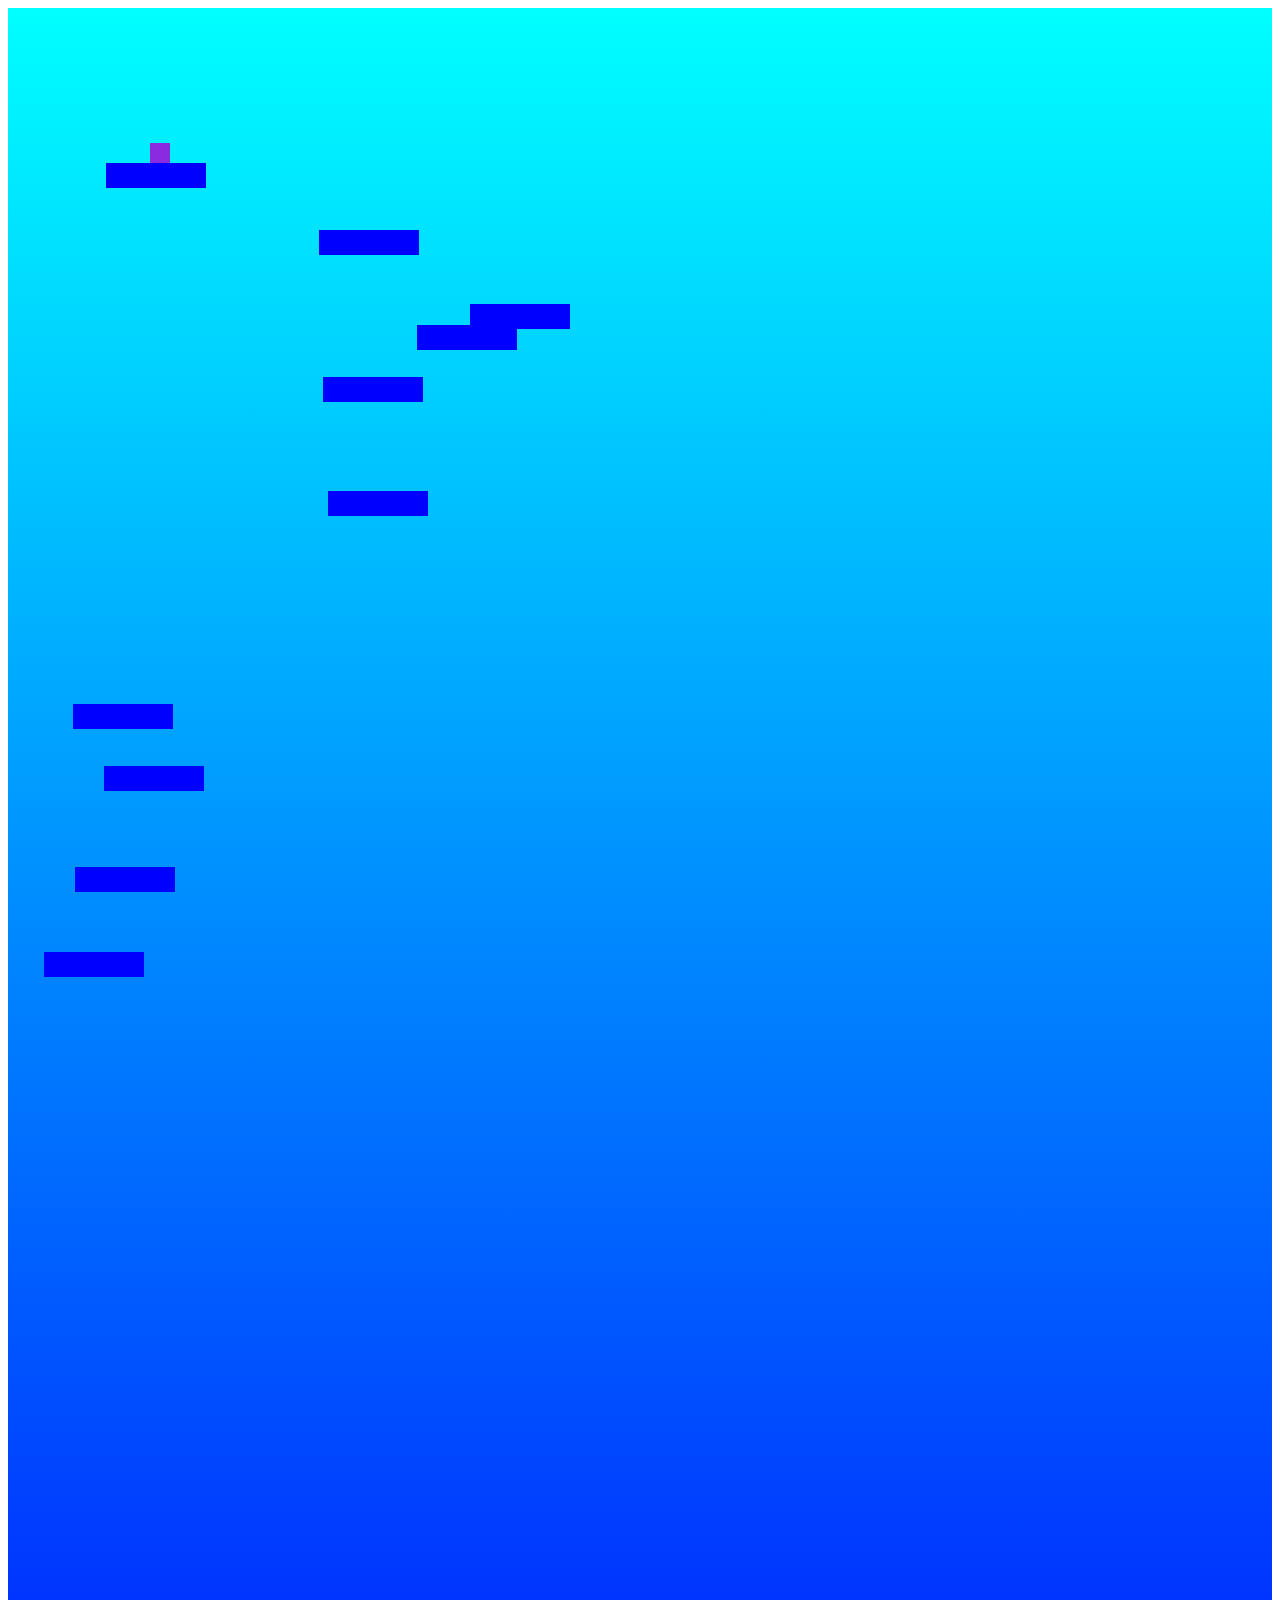
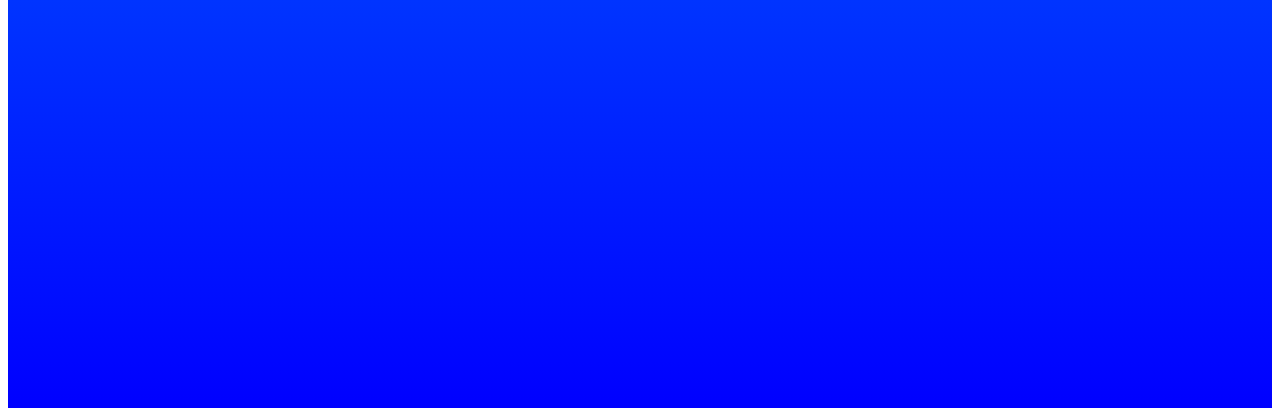
==== index.html @ 2bb2d172 "..." ====
<!DOCTYPE html>
<html lang="en">
<head>
    <meta charset="UTF-8">
    <meta name="viewport" content="width=device-width, initial-scale=1.0">
    <link rel="stylesheet" href="/css/Player.css">
    <link rel="stylesheet" href="/css/Platform.css">
    <link rel="stylesheet" href="/css/Stylesheet.css">
    <title>Portfolio</title>
</head>
<body>
    <div id="background"></div>

    <script type="module" src="/js/GlobalVars.js"></script>
    <script type="module" src="/js/InputController.js"></script>
    <script type="module" src="/js/RigidBody.js"></script>
    <script type="module" src="/js/Player.js"></script>
    <script type="module" src="/js/CollisionManager.js"></script>
    <script type="module" src="/js/GameController.js"></script>
</body>
</html>
---- css/Player.css ----
#player {
    z-index: 10; 
    background-color: blueviolet; 
    width: 20px; 
    height: 20px; 
    position: absolute; 
    left: 150px;
    top: 0px;
}
---- css/Platform.css ----
.platform {
    position: absolute;
    background-color: blue;
}
---- css/Stylesheet.css ----
#background {
    height: 2000px; 
    background-image: linear-gradient(to bottom, cyan, blue);
}
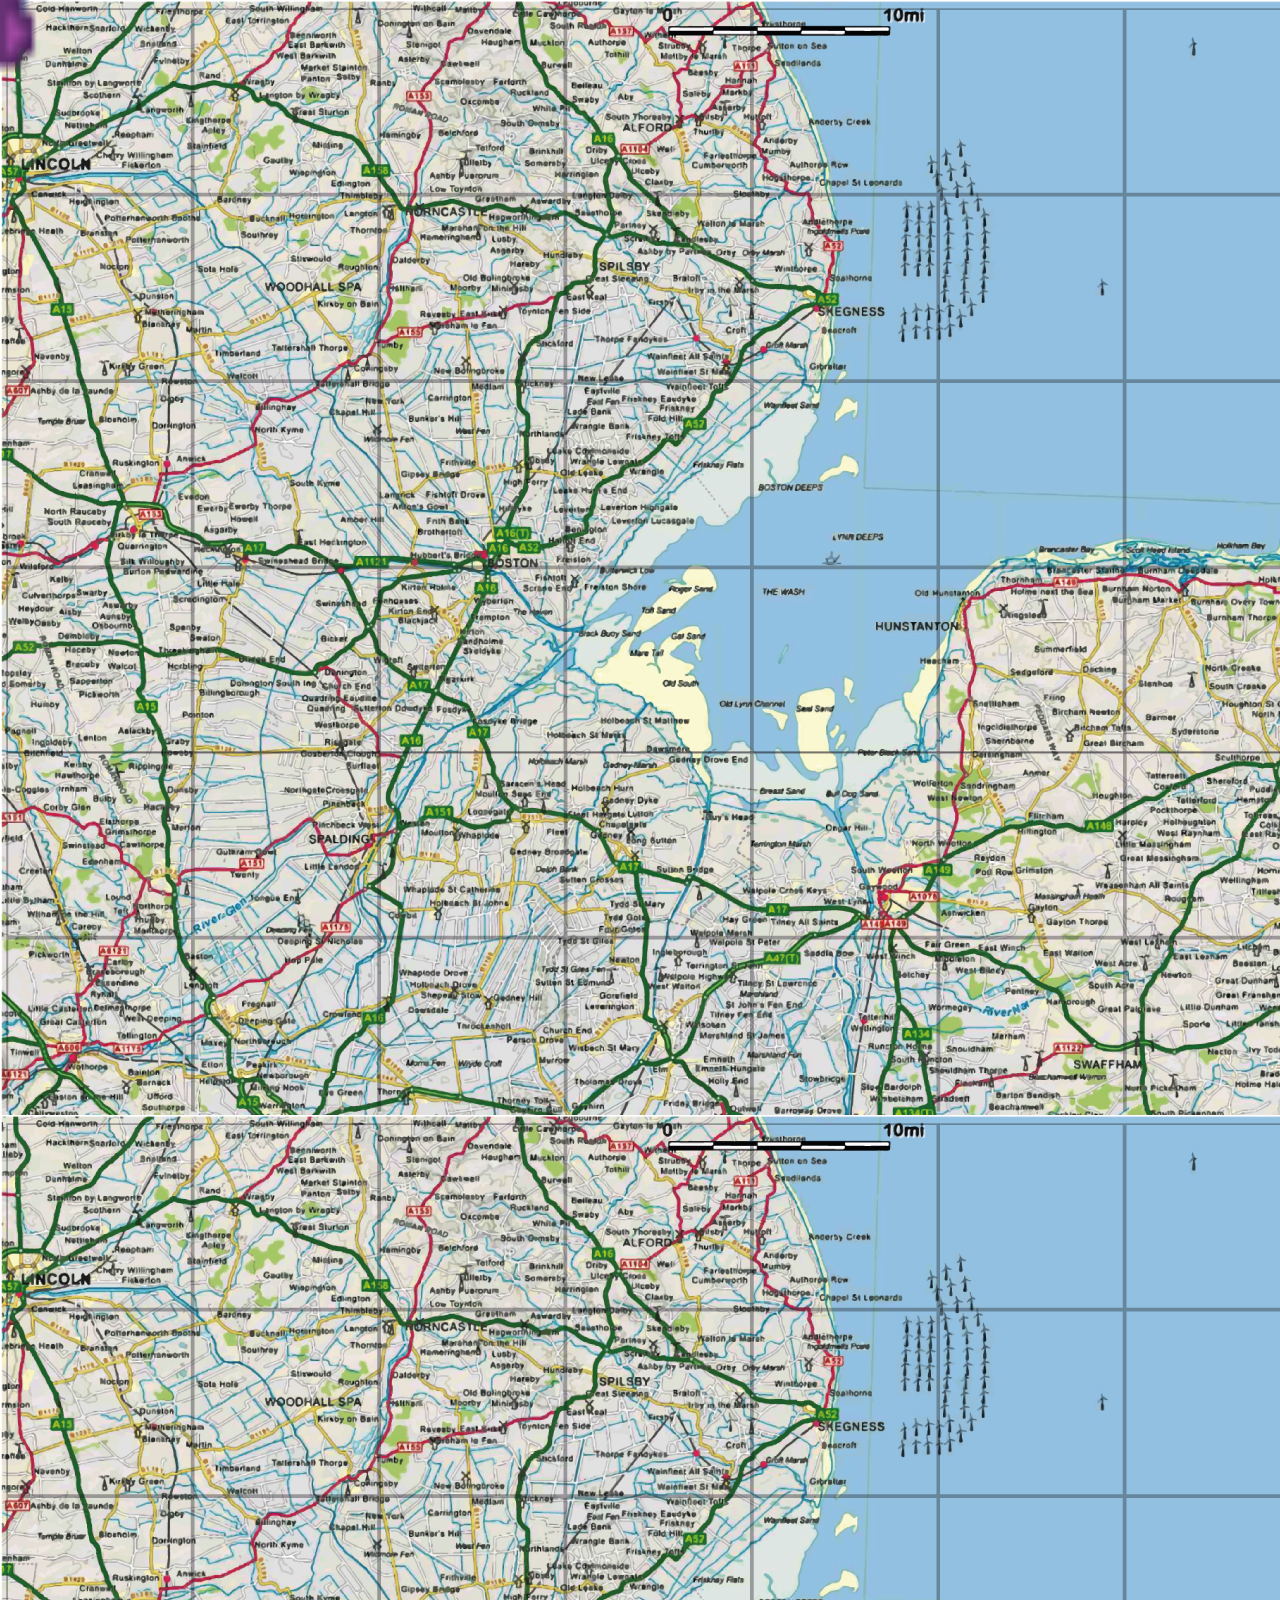
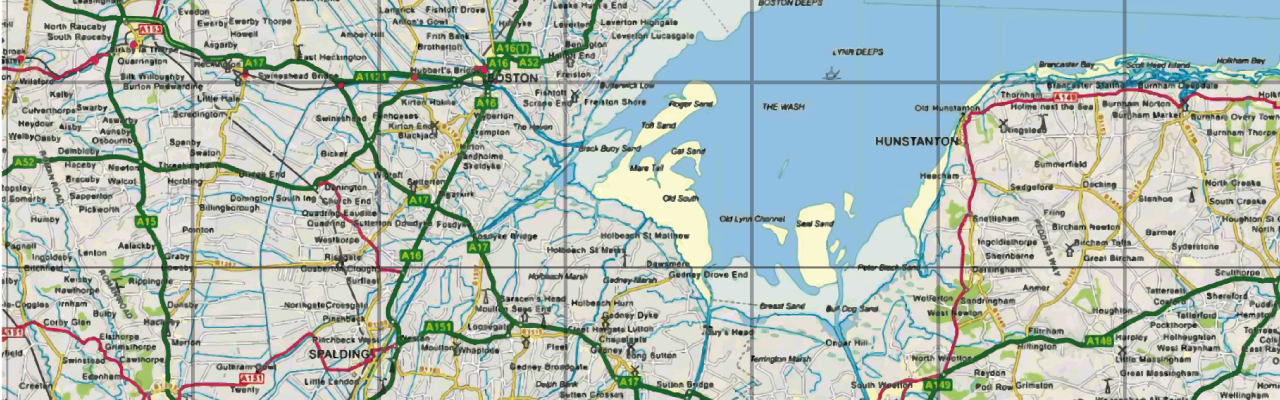
==== commit 64621f05: "Prior to Game Engine switch" ====
--- a/index.html
+++ b/index.html
@@ -9,13 +9,16 @@
     <title>Portfolio</title>
 </head>
 <body>
-    <div id="background"></div>
+    <canvas id="game_canvas"></canvas>
+    <div id="game_zone"></div>
 
     <script type="module" src="/js/GlobalVars.js"></script>
     <script type="module" src="/js/InputController.js"></script>
     <script type="module" src="/js/RigidBody.js"></script>
     <script type="module" src="/js/Player.js"></script>
+    <script type="module" src="/js/Viewport.js"></script>
     <script type="module" src="/js/CollisionManager.js"></script>
     <script type="module" src="/js/GameController.js"></script>
+    <script src="/js/littlejs.js"></script>
 </body>
 </html>
--- a/css/Player.css
+++ b/css/Player.css
@@ -4,6 +4,4 @@
     width: 20px; 
     height: 20px; 
     position: absolute; 
-    left: 150px;
-    top: 0px;
 }
--- a/css/Stylesheet.css
+++ b/css/Stylesheet.css
@@ -1,4 +1,18 @@
-#background {
+#game_zone {
     height: 2000px; 
-    background-image: linear-gradient(to bottom, cyan, blue);
+    width: 2000px;  
+    background-image: url("../img/grid_ref.jpg");
+    background-repeat: repeat;
+}
+
+#game_canvas {
+    height: 2000px;
+    width: 2000px;
+    position: absolute;
+    top: 0px;
+    left: 0px;
+}
+
+body {
+    margin: 0px;
 }
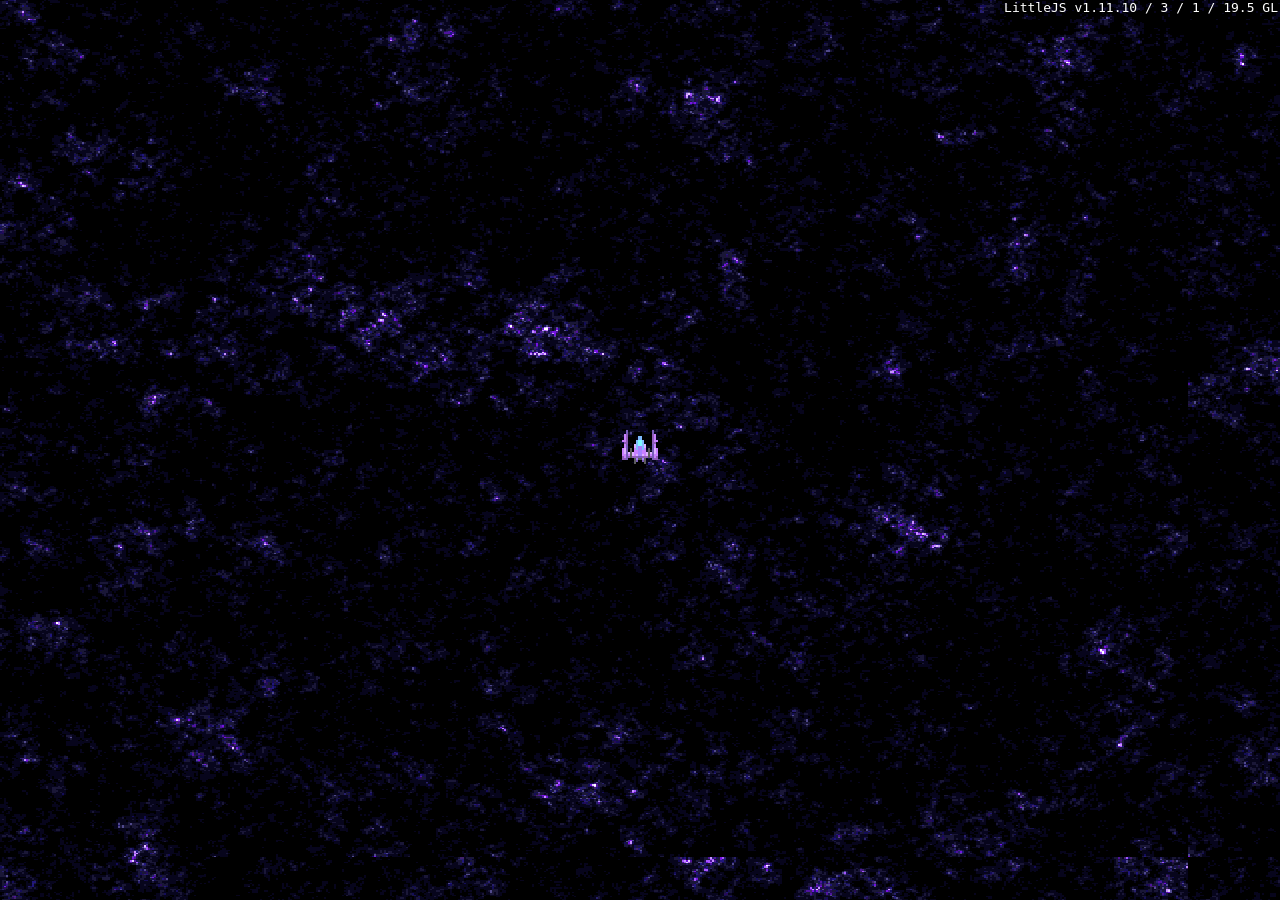
==== commit c257854e: "Fixed height parallax is working not variable" ====
--- a/index.html
+++ b/index.html
@@ -3,22 +3,13 @@
 <head>
     <meta charset="UTF-8">
     <meta name="viewport" content="width=device-width, initial-scale=1.0">
-    <link rel="stylesheet" href="/css/Player.css">
-    <link rel="stylesheet" href="/css/Platform.css">
     <link rel="stylesheet" href="/css/Stylesheet.css">
     <title>Portfolio</title>
 </head>
 <body>
-    <canvas id="game_canvas"></canvas>
-    <div id="game_zone"></div>
-
-    <script type="module" src="/js/GlobalVars.js"></script>
-    <script type="module" src="/js/InputController.js"></script>
-    <script type="module" src="/js/RigidBody.js"></script>
-    <script type="module" src="/js/Player.js"></script>
-    <script type="module" src="/js/Viewport.js"></script>
-    <script type="module" src="/js/CollisionManager.js"></script>
-    <script type="module" src="/js/GameController.js"></script>
     <script src="/js/littlejs.js"></script>
+    <script src="/js/GameController.js"></script>
+    <script src="/js/Player.js"></script>
+    <script src="/js/Asteroid.js"></script>
 </body>
 </html>
--- a/css/Stylesheet.css
+++ b/css/Stylesheet.css
@@ -15,4 +15,64 @@
 
 body {
     margin: 0px;
+}
+
+.nabla-font {
+  font-family: "Nabla", system-ui;
+  font-optical-sizing: auto;
+  font-weight: 400;
+  font-style: normal;
+  font-variation-settings:
+    "EDPT" 100,
+    "EHLT" 12;
+}
+
+.orbitron-font {
+  font-family: "Orbitron", sans-serif;
+  font-optical-sizing: auto;
+  font-weight: 400;
+  font-style: normal;
+}
+
+.silkscreen-regular {
+  font-family: "Silkscreen", sans-serif;
+  font-weight: 400;
+  font-style: normal;
+}
+
+.silkscreen-bold {
+  font-family: "Silkscreen", sans-serif;
+  font-weight: 700;
+  font-style: normal;
+}
+
+.portal {
+  -webkit-animation: spinZ 15s infinite linear;
+  animation: spinZ 15s infinite linear;
+}
+
+a:hover .portal {
+  -webkit-animation: spinZ 5s infinite linear;
+  animation: spinZ 5s infinite linear;
+}
+
+a, u {
+  text-decoration: none;
+}
+
+@-webkit-keyframes spinZ
+{  
+0%   {-webkit-transform: rotateZ(0deg) scale(1); -webkit-transform-origin: 0% 0% 5;}  
+25%   {-webkit-transform: rotateZ(90deg) scale(0.95); -webkit-transform-origin: 0% 0% 5;}  
+50%   {-webkit-transform: rotateZ(180deg) scale(1); -webkit-transform-origin: 0% 0% 5;}  
+75%   {-webkit-transform: rotateZ(270deg) scale(1.05); -webkit-transform-origin: 0% 0% 5;}  
+100% {-webkit-transform: rotateZ(360deg) scale(1); -webkit-transform-origin: 0% 0% 5;}  
+}  
+@keyframes spinZ
+{  
+0%   {transform: rotateZ(0deg) scale(1); transform-origin: 0% 0% 5;}  
+25%   {transform: rotateZ(90deg) scale(0.95); transform-origin: 0% 0% 5;}  
+50%   {transform: rotateZ(180deg) scale(1); transform-origin: 0% 0% 5;}  
+75%   {transform: rotateZ(270deg) scale(1.05); transform-origin: 0% 0% 5;}  
+100% {transform: rotateZ(360deg) scale(1); transform-origin: 0% 0% 5;}  
 }
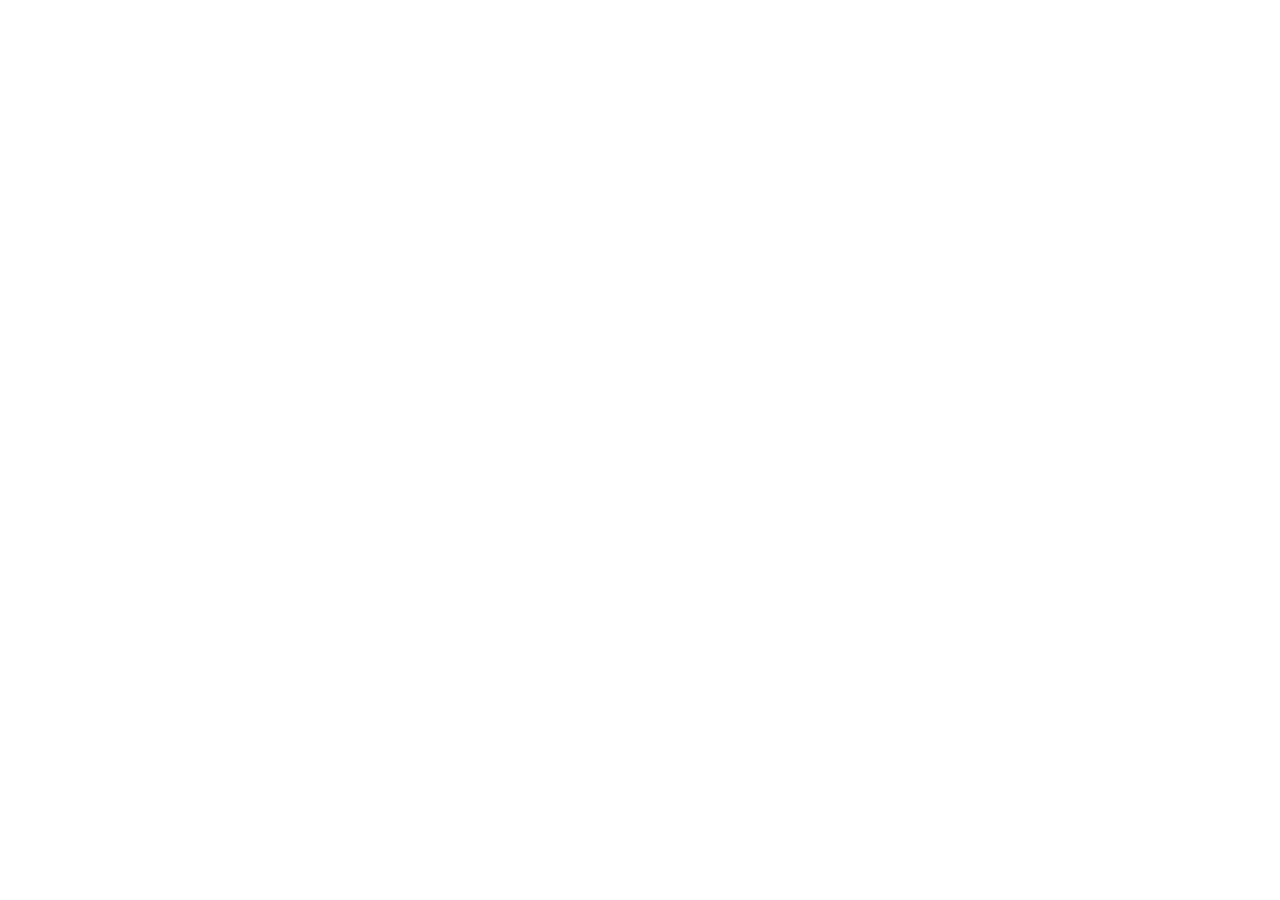
==== commit 6c330c88: "Fixed script type error?" ====
--- a/index.html
+++ b/index.html
@@ -7,9 +7,9 @@
     <title>Portfolio</title>
 </head>
 <body>
-    <script src="/js/littlejs.js"></script>
-    <script src="/js/GameController.js"></script>
-    <script src="/js/Player.js"></script>
-    <script src="/js/Asteroid.js"></script>
+    <script type="module" src="/js/littlejs.js"></script>
+    <script type="module" src="/js/GameController.js"></script>
+    <script type="module" src="/js/Player.js"></script>
+    <script type="module" src="/js/Asteroid.js"></script>
 </body>
 </html>
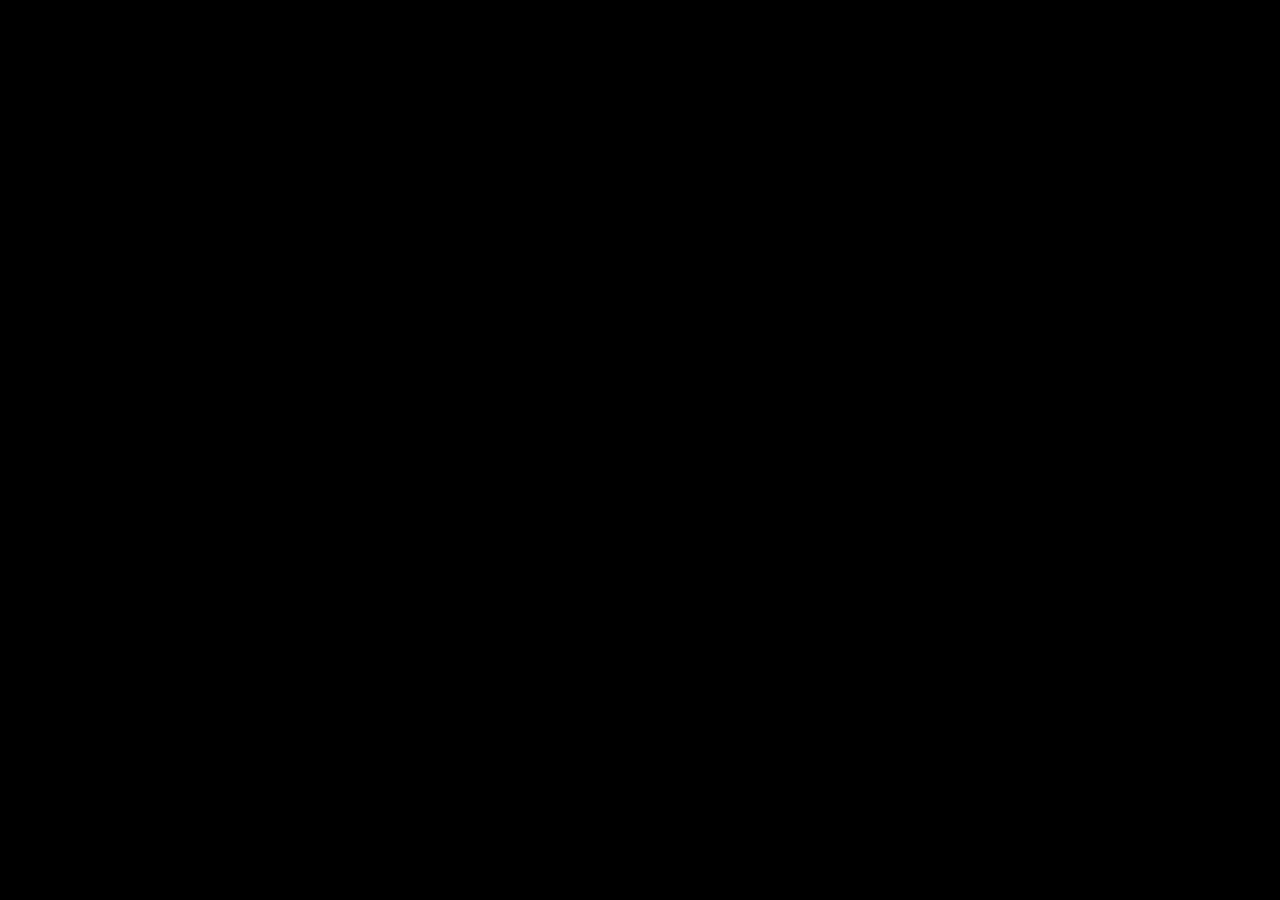
==== commit 8318aff9: "test" ====
--- a/index.html
+++ b/index.html
@@ -7,7 +7,7 @@
     <title>Portfolio</title>
 </head>
 <body>
-    <script type="module" src="/js/littlejs.js"></script>
+    <script src="/js/littlejs.js"></script>
     <script type="module" src="/js/GameController.js"></script>
     <script type="module" src="/js/Player.js"></script>
     <script type="module" src="/js/Asteroid.js"></script>
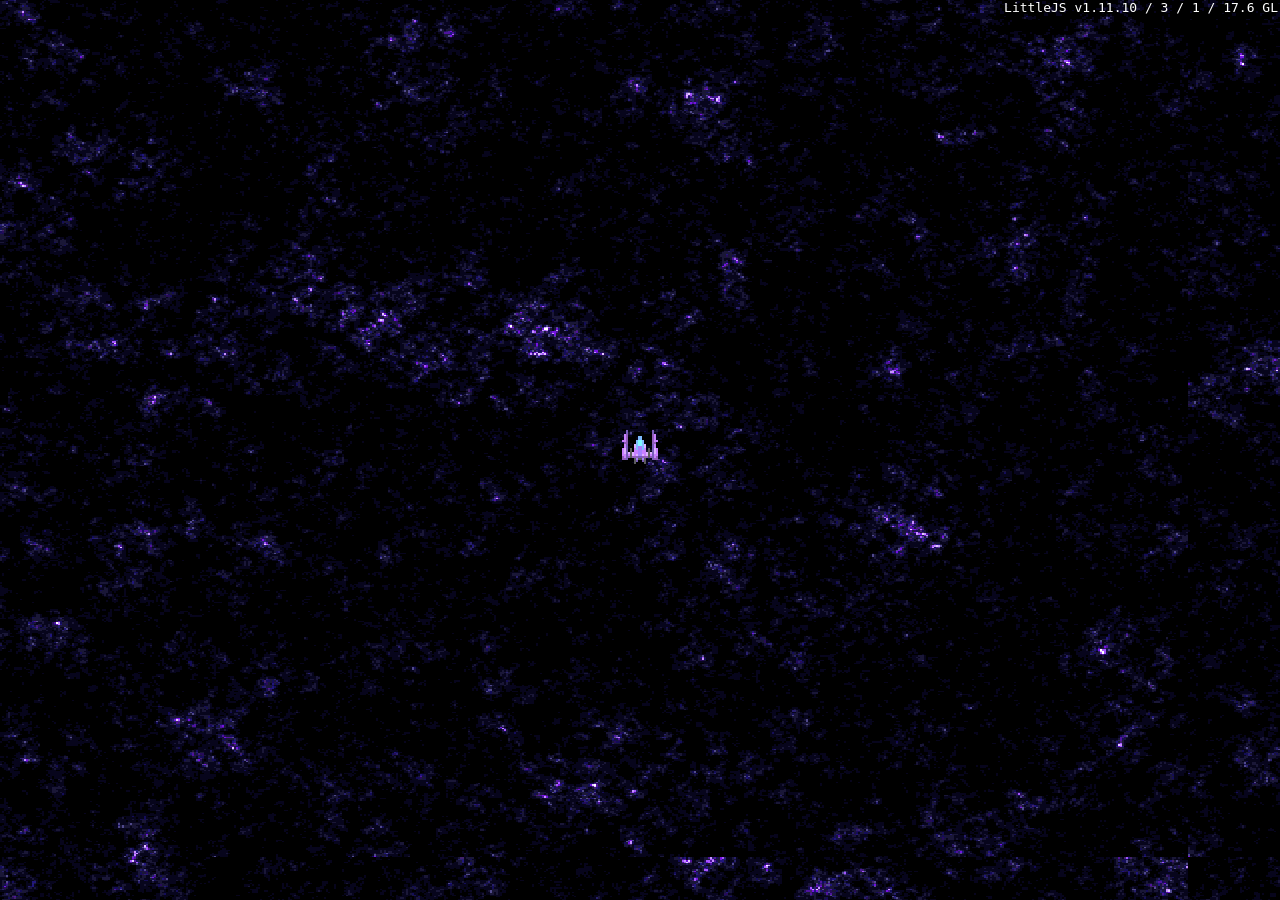
==== commit 9babfe9a: "Removing script type?" ====
--- a/index.html
+++ b/index.html
@@ -8,8 +8,8 @@
 </head>
 <body>
     <script src="/js/littlejs.js"></script>
-    <script type="module" src="/js/GameController.js"></script>
-    <script type="module" src="/js/Player.js"></script>
-    <script type="module" src="/js/Asteroid.js"></script>
+    <script src="/js/Player.js"></script>
+    <script src="/js/Asteroid.js"></script>
+    <script src="/js/GameController.js"></script>
 </body>
 </html>
